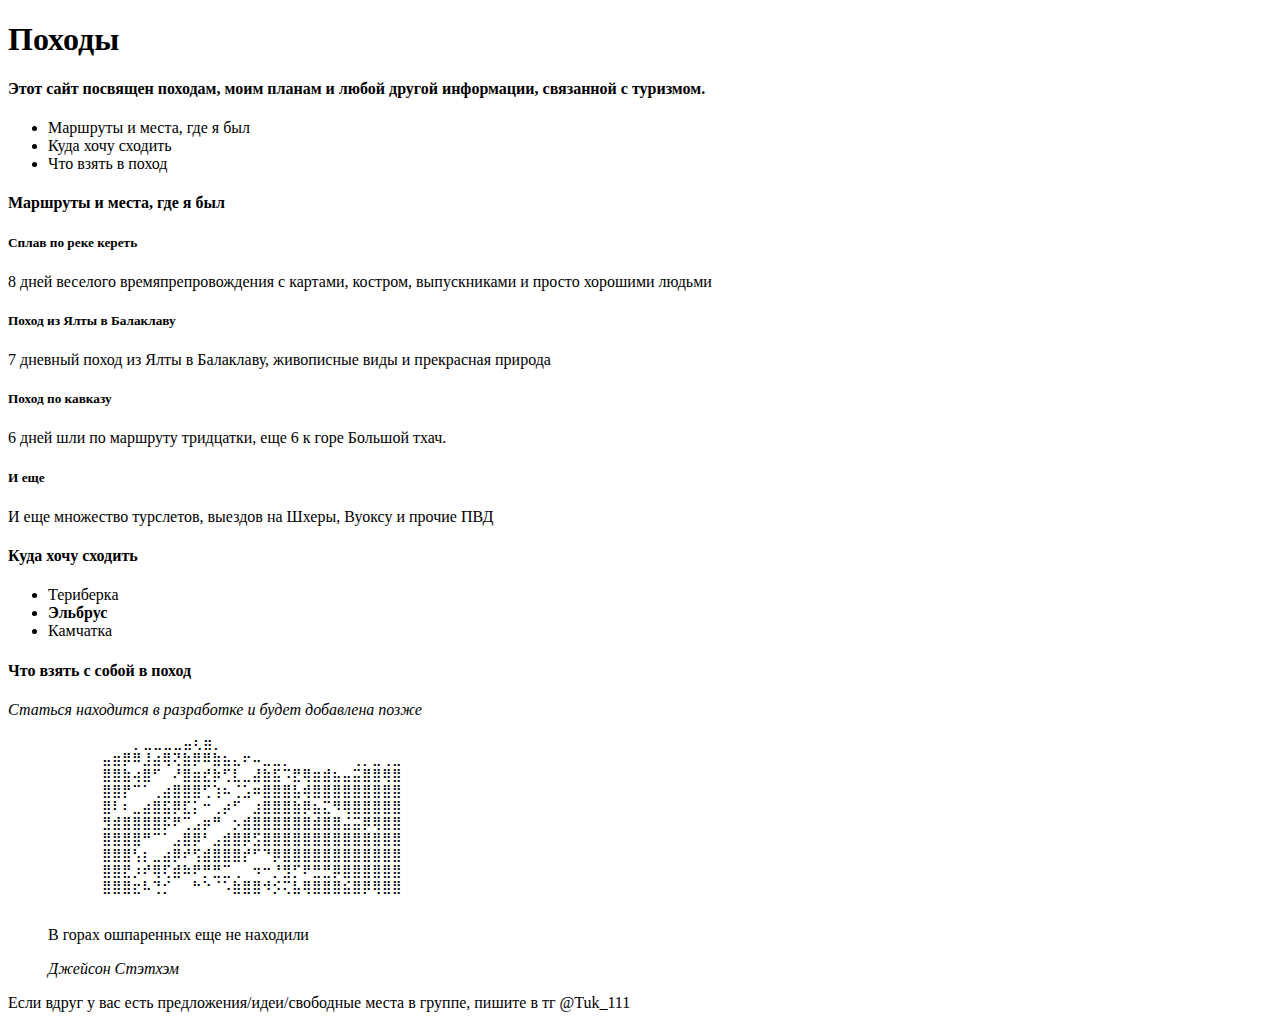
==== index.html @ 651f6219 "lab-1" ====
<!DOCTYPE html>
<html lang="ru">
<head>
    <title>Походы</title>
    <meta charset="UTF-8">
    <meta name="description" content="Сайт с информацией про походы, в которых я был и в которых хотел бы побывать">
</head>
<body>
    <header>
        <h1>Походы</h1>
        <h4>Этот сайт посвящен походам, моим планам и любой другой информации, связанной с туризмом.</h4>
        <nav>
            <ul>
                <li>Маршруты и места, где я был</li>
                <li>Куда хочу сходить</li>
                <li>Что взять в поход</li>
            </ul>
        </nav>
    </header>
    <main>
        <article>
            <h4>Маршруты и места, где я был</h4>
            <section>
                <h5>Сплав по реке кереть</h5>
                <p>8 дней веселого времяпрепровождения с картами, костром, выпускниками и просто
                    хорошими людьми</p>
            </section>
            <section>
                <h5>Поход из Ялты в Балаклаву</h5>
                <p>7 дневный поход из Ялты в Балаклаву, живописные виды и прекрасная природа </p>
            </section>
            <section>
                <h5>Поход по кавказу</h5>
                <p> 6 дней шли по маршруту тридцатки, еще 6 к горе Большой тхач.  </p>
            </section>
            <section>
                <h5>И еще</h5>
                <p> И еще множество турслетов, выездов на Шхеры, Вуоксу и прочие ПВД </p>
            </section>
        </article>
        <article>
            <h4>Куда хочу сходить</h4>
            <section>
                <ul>
                    <li>Териберка</li>
                    <li><strong>Эльбрус</strong></li>
                    <li>Камчатка</li>
                </ul>
            </section>
        </article>
        <article>
            <h4>Что взять с собой в поход</h4>
            <section>
                <p><i> Статься находится в разработке и будет добавлена позже </i></p>
            </section>
        </article>
        <section>
         <pre>
                ⡀⣀⣀⣀⣀⣤⢆⣶⡀⠀⠀⠀⠀⠀⠀⠀⠀⠀⠀⠀⠀⠀⠀⠀⠀⠀⠀
            ⣤⣶⡿⠿⣸⣴⢿⢝⣷⡿⠿⣷⣦⣄⠖⠤⣀⣀⡀⠀⠀⠀⠀⠀⠀⢀⡀⣀⢀⣀
            ⣿⣿⣷⢴⣿⠋⠀⠜⣿⣶⣞⡷⢋⣇⣀⣼⣷⣯⠩⣟⢿⣶⣾⣦⣤⣭⣿⣿⢿⣿
            ⣿⣿⡟⠉⠁⢀⣴⣿⣿⣿⢋⢱⠦⢈⣡⠶⣿⣿⣿⣧⢾⣿⣿⣿⣿⣿⣿⣿⣿⣿
            ⣿⠇⠆⣀⣴⣿⣯⡿⣏⡅⠒⢀⡴⠋⠀⣰⣿⣿⣿⣷⡿⣦⣍⠻⢿⣿⣿⣿⣿⣿
            ⣻⣾⣿⣿⣿⣿⡯⠟⢉⣠⡶⠛⠀⡢⣾⣿⣿⣿⣿⣿⣿⣾⣿⣿⣬⣭⡿⢿⣿⣿
            ⣿⣿⣿⣿⠛⠉⠁⣠⣿⡿⠃⣠⣾⣿⡿⣫⣿⣿⣿⣿⣿⣿⣿⣿⣿⣿⣿⣿⣿⣿
            ⣿⣿⣿⢣⡆⣀⣴⡿⠞⢫⣾⣿⣿⣿⡞⠋⠙⡿⣿⣿⣿⣿⣿⣿⣿⣿⣿⣿⣿⣿
            ⣿⣿⣟⡰⠞⢿⢏⣾⠷⠟⡛⣛⣉⢀⠀⠲⠒⡘⣻⡋⠟⣛⣛⡿⣿⣿⣿⣿⣿⣿
            ⣿⣿⣿⣖⠧⢙⡊⠀⠀⠓⠑⠈⠡⣷⣿⣿⠺⡪⢍⣧⢿⣿⣿⣿⣮⣿⡿⢿⣿⣿
         </pre>
        </section>
        <section>
            <blockquote>
                <p>В горах ошпаренных еще не находили</p>
                <cite>Джейсон Стэтхэм</cite>
            </blockquote>
        </section>
    </main>
    <footer><p> Если вдруг у вас есть предложения/идеи/свободные места в группе, пишите в тг @Tuk_111 </p></footer>
</body>
</html>
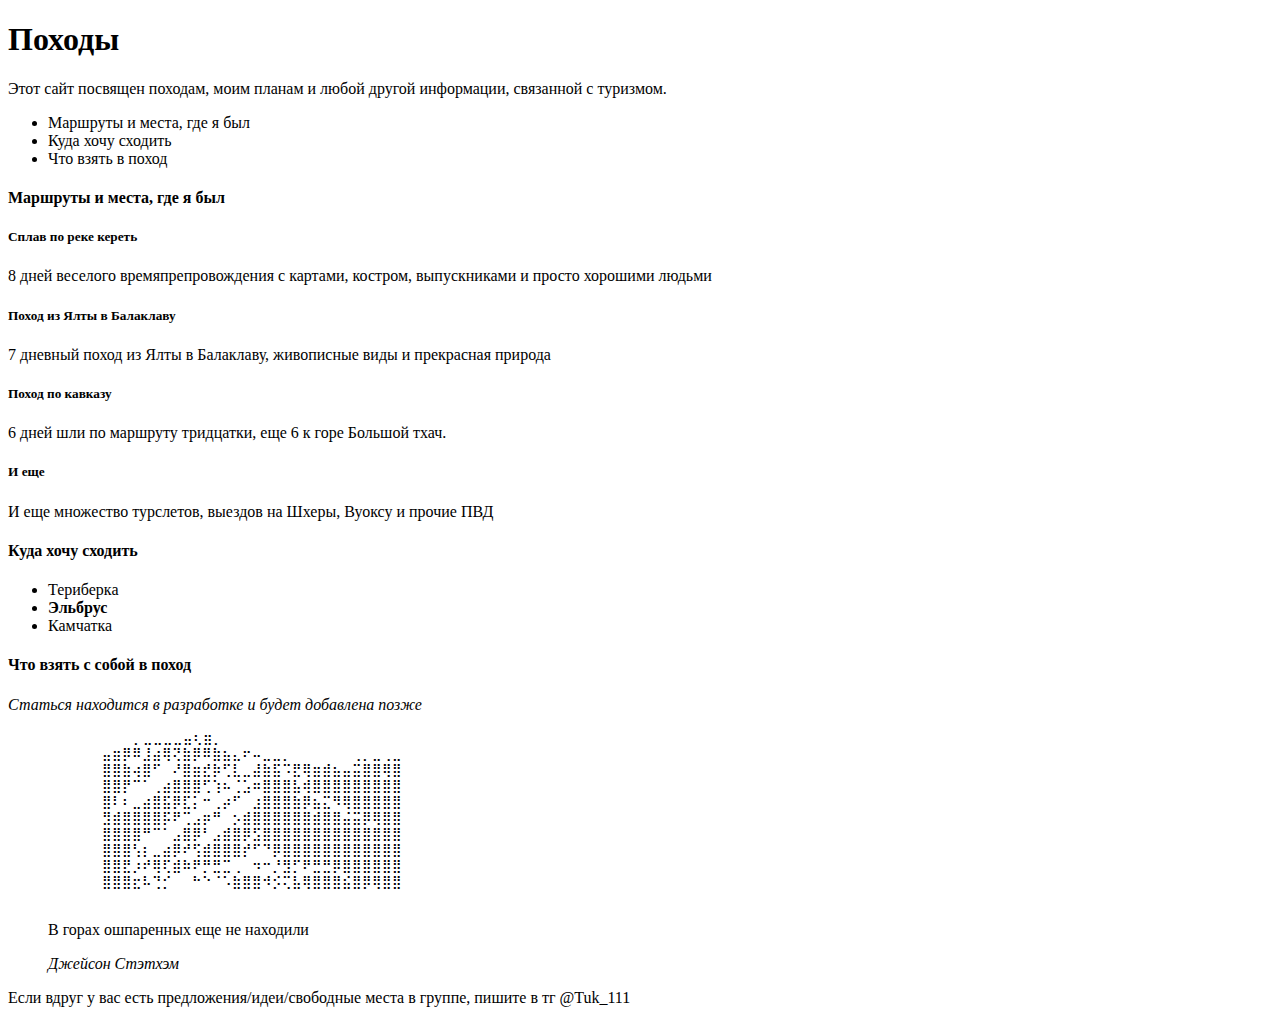
==== commit b18a0b03: "Update index.html" ====
--- a/index.html
+++ b/index.html
@@ -8,7 +8,7 @@
 <body>
     <header>
         <h1>Походы</h1>
-        <h4>Этот сайт посвящен походам, моим планам и любой другой информации, связанной с туризмом.</h4>
+        <p>Этот сайт посвящен походам, моим планам и любой другой информации, связанной с туризмом.</p>
         <nav>
             <ul>
                 <li>Маршруты и места, где я был</li>
@@ -18,7 +18,7 @@
         </nav>
     </header>
     <main>
-        <article>
+        <section>
             <h4>Маршруты и места, где я был</h4>
             <section>
                 <h5>Сплав по реке кереть</h5>
@@ -37,7 +37,7 @@
                 <h5>И еще</h5>
                 <p> И еще множество турслетов, выездов на Шхеры, Вуоксу и прочие ПВД </p>
             </section>
-        </article>
+        </section>
         <article>
             <h4>Куда хочу сходить</h4>
             <section>
@@ -77,4 +77,4 @@
     </main>
     <footer><p> Если вдруг у вас есть предложения/идеи/свободные места в группе, пишите в тг @Tuk_111 </p></footer>
 </body>
-</html>+</html>
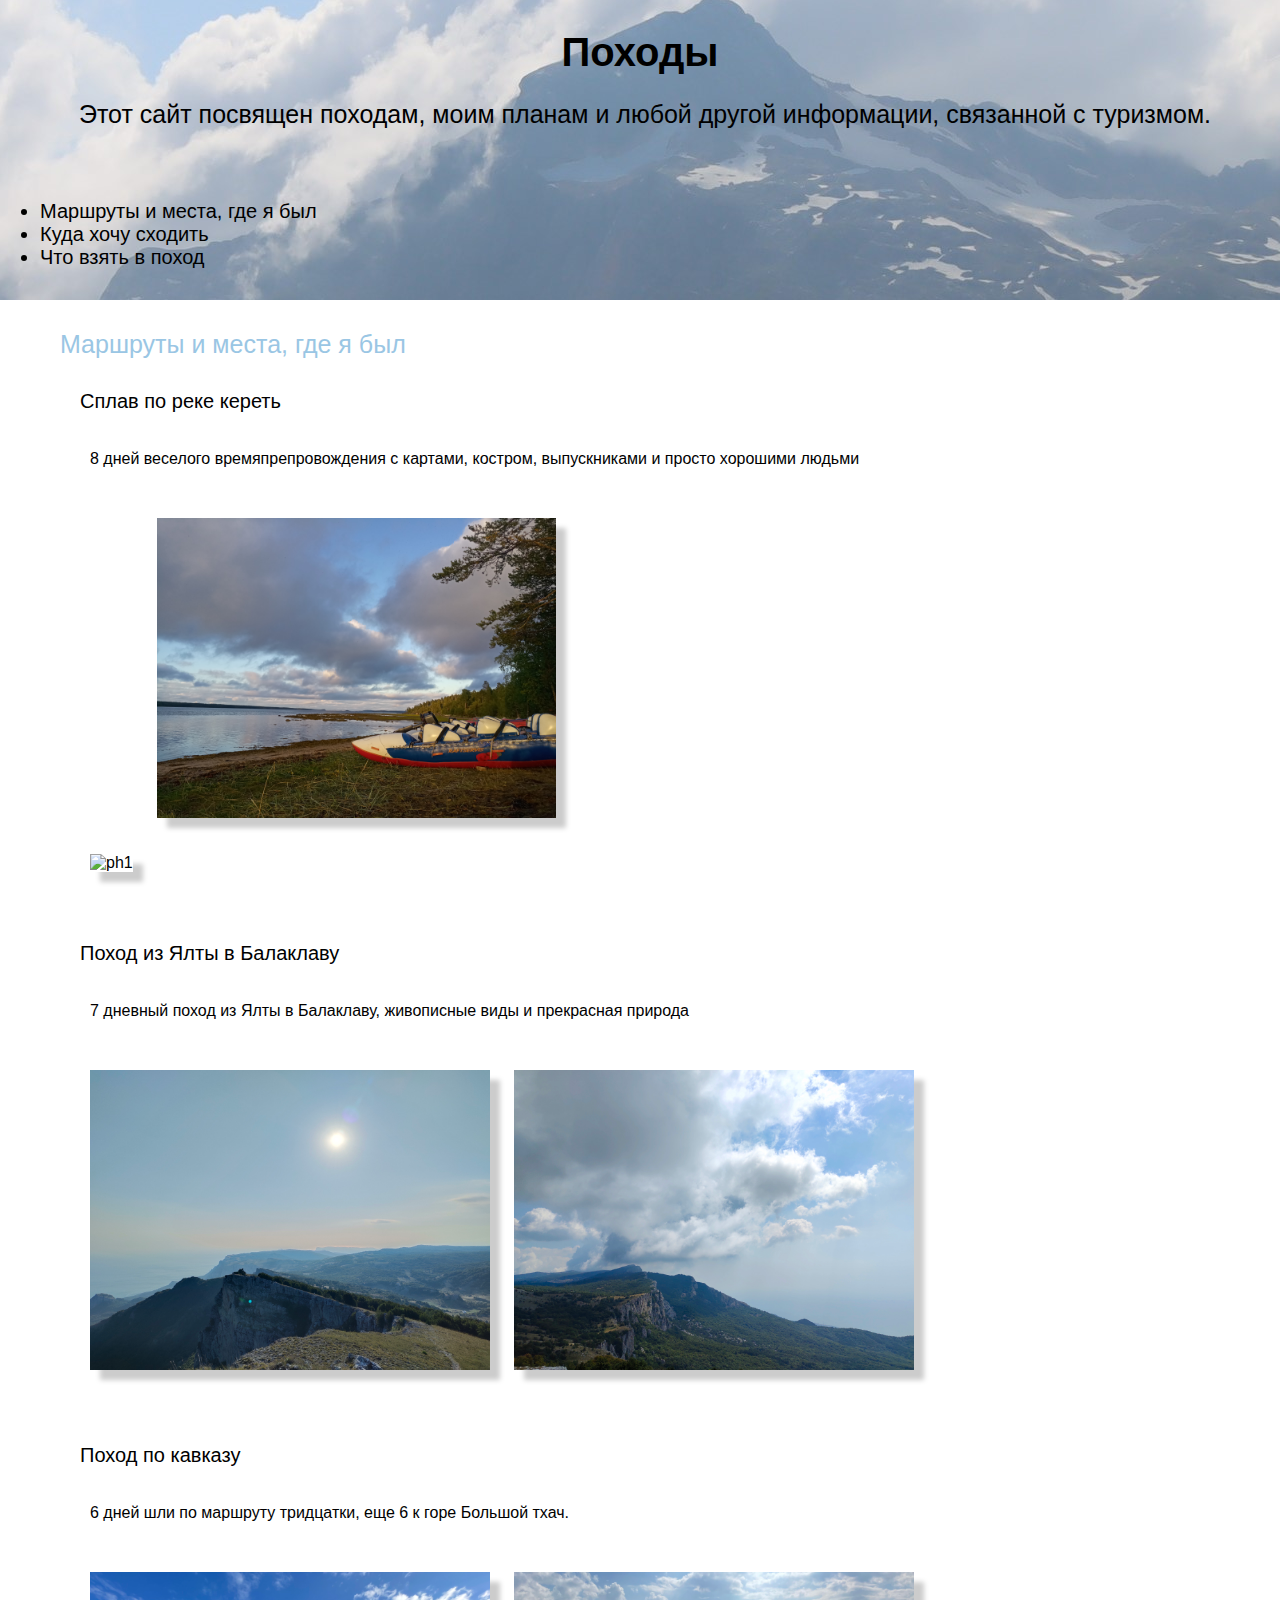
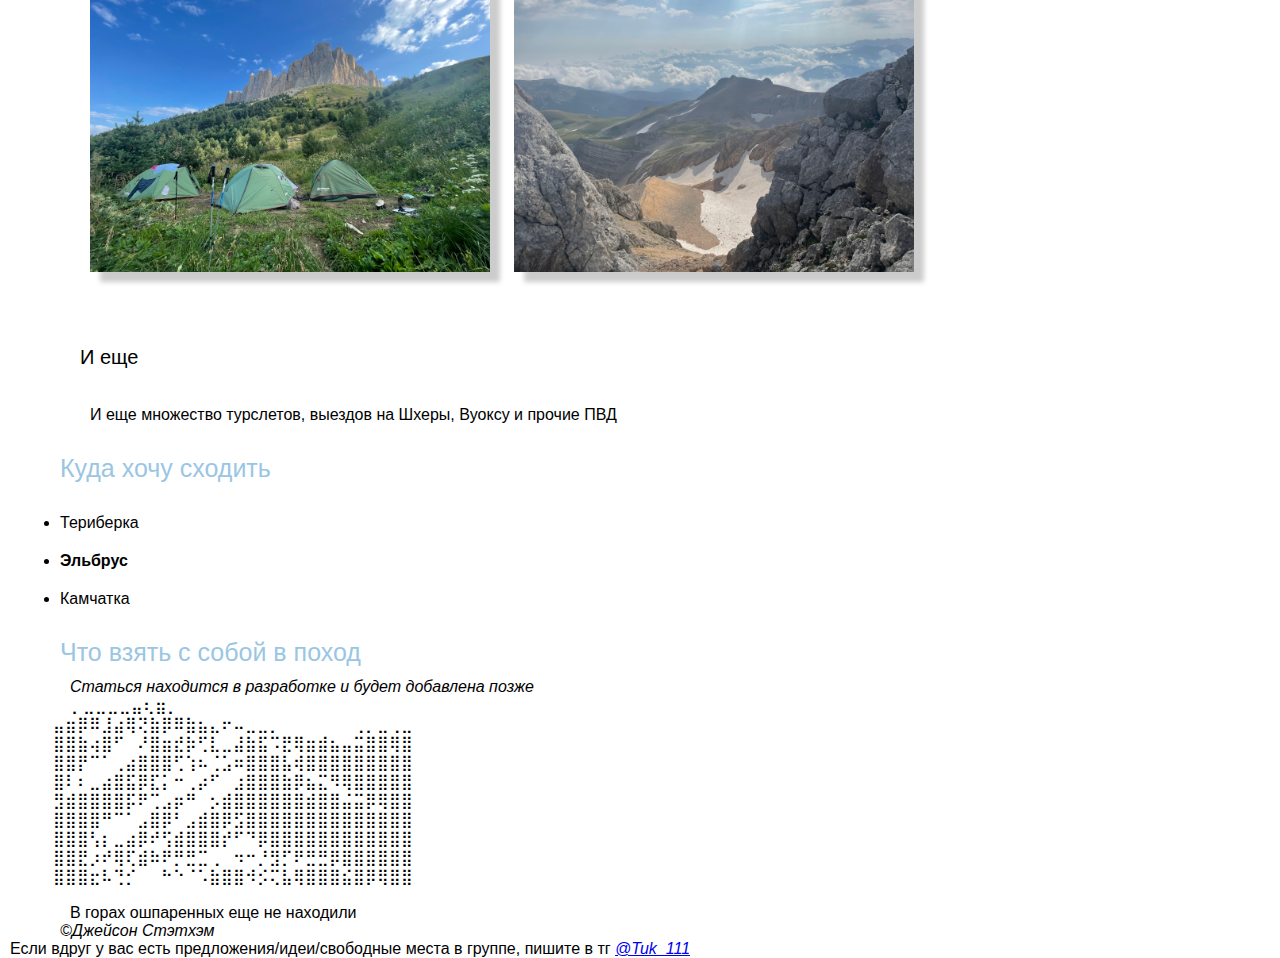
==== commit d874ed1d: "Add: lab2" ====
--- a/index.html
+++ b/index.html
@@ -4,13 +4,18 @@
     <title>Походы</title>
     <meta charset="UTF-8">
     <meta name="description" content="Сайт с информацией про походы, в которых я был и в которых хотел бы побывать">
+    <link href="CSS/style.css" rel="stylesheet" type="text/css">
 </head>
 <body>
-    <header>
-        <h1>Походы</h1>
-        <p>Этот сайт посвящен походам, моим планам и любой другой информации, связанной с туризмом.</p>
+    <header class="title__background_img">
+        <div class="title__header">
+            <h1 class="title__header__text">Походы</h1>
+        </div>
+        <div class="title__sub_header">
+            <p class="title__sub_header__text">Этот сайт посвящен походам, моим планам и любой другой информации, связанной с туризмом.</p>
+        </div>
         <nav>
-            <ul>
+            <ul class="menu">
                 <li>Маршруты и места, где я был</li>
                 <li>Куда хочу сходить</li>
                 <li>Что взять в поход</li>
@@ -18,40 +23,46 @@
         </nav>
     </header>
     <main>
-        <section>
-            <h4>Маршруты и места, где я был</h4>
-            <section>
-                <h5>Сплав по реке кереть</h5>
-                <p>8 дней веселого времяпрепровождения с картами, костром, выпускниками и просто
+        <section class="section">
+            <h4 class="section__header">Маршруты и места, где я был</h4>
+            <section class="section__element">
+                <h5 class="section__subsection_title">Сплав по реке кереть</h5>
+                <p class="section__text">8 дней веселого времяпрепровождения с картами, костром, выпускниками и просто
                     хорошими людьми</p>
+                <img src="Images/keret1.JPG" class = section__photo alt="ph1">
+                <img src="Images/keret2.jpg" class = section__photo alt="ph2">
             </section>
-            <section>
-                <h5>Поход из Ялты в Балаклаву</h5>
-                <p>7 дневный поход из Ялты в Балаклаву, живописные виды и прекрасная природа </p>
+            <section class="section__element">
+                <h5 class="section__subsection_title">Поход из Ялты в Балаклаву</h5>
+                <p class="section__text">7 дневный поход из Ялты в Балаклаву, живописные виды и прекрасная природа </p>
+                <img src="Images/kr1.jpg" class = section__photo alt="ph1">
+                <img src="Images/kr2.jpg" class = section__photo alt="ph2">
             </section>
-            <section>
-                <h5>Поход по кавказу</h5>
-                <p> 6 дней шли по маршруту тридцатки, еще 6 к горе Большой тхач.  </p>
+            <section class="section__element">
+                <h5 class="section__subsection_title">Поход по кавказу</h5>
+                <p class="section__text"> 6 дней шли по маршруту тридцатки, еще 6 к горе Большой тхач.  </p>
+                <img src="Images/kavkaz1.jpg" class = section__photo alt="ph1">
+                <img src="Images/kavkaz2.jpg" class = section__photo alt="ph2">
             </section>
-            <section>
-                <h5>И еще</h5>
-                <p> И еще множество турслетов, выездов на Шхеры, Вуоксу и прочие ПВД </p>
+            <section class="section__element">
+                <h5 class="section__subsection_title">И еще</h5>
+                <p class="section__text"> И еще множество турслетов, выездов на Шхеры, Вуоксу и прочие ПВД </p>
             </section>
         </section>
-        <article>
-            <h4>Куда хочу сходить</h4>
+        <article class="section">
+            <h4 class="section__header">Куда хочу сходить</h4>
             <section>
                 <ul>
-                    <li>Териберка</li>
-                    <li><strong>Эльбрус</strong></li>
-                    <li>Камчатка</li>
+                    <li class="section__text">Териберка</li>
+                    <li class="section__text"><strong>Эльбрус</strong></li>
+                    <li class="section__text">Камчатка</li>
                 </ul>
             </section>
         </article>
-        <article>
-            <h4>Что взять с собой в поход</h4>
+        <article class="section">
+            <h4 class="section__header">Что взять с собой в поход</h4>
             <section>
-                <p><i> Статься находится в разработке и будет добавлена позже </i></p>
+                <p class="section_secondary"><i> Статься находится в разработке и будет добавлена позже </i></p>
             </section>
         </article>
         <section>
@@ -68,13 +79,13 @@
             ⣿⣿⣿⣖⠧⢙⡊⠀⠀⠓⠑⠈⠡⣷⣿⣿⠺⡪⢍⣧⢿⣿⣿⣿⣮⣿⡿⢿⣿⣿
          </pre>
         </section>
-        <section>
+        <section class="section">
             <blockquote>
                 <p>В горах ошпаренных еще не находили</p>
-                <cite>Джейсон Стэтхэм</cite>
+                <cite>©Джейсон Стэтхэм</cite>
             </blockquote>
         </section>
     </main>
-    <footer><p> Если вдруг у вас есть предложения/идеи/свободные места в группе, пишите в тг @Tuk_111 </p></footer>
+    <footer><p> Если вдруг у вас есть предложения/идеи/свободные места в группе, пишите в тг <cite> <a href="https://t.me/Tuk_111">@Tuk_111</a></cite> </p></footer>
 </body>
 </html>
--- a/CSS/style.css
+++ b/CSS/style.css
@@ -0,0 +1,83 @@
+
+.title__background_img {
+    background-size: contain;
+    background: url("../Images/IMG_11.JPG") center;
+    height: 300px
+}
+
+.title__header {
+    height: 100px;
+}
+
+.title__header__text {
+    font-size: 40px;
+    text-align: center;
+    position: relative;
+    top: 30%;
+}
+
+.title__sub_header {
+    height: 100px;
+}
+
+.title__sub_header__text {
+    text-align: center;
+    font-size: 25px
+}
+
+.menu {
+    font-size: 20px;
+    margin-left: 40px;
+}
+
+.section {
+    margin-left: 60px;
+}
+
+.section__header {
+    color: #9AC6E4;
+    margin-top: 30px;
+    font-size: 25px;
+    font-weight:normal; /*not bold*/
+    height: 40px;
+}
+
+.section__element {
+    margin-left: 20px;
+}
+
+.section__subsection_title {
+    font-weight:normal;
+    margin-top: 20px;
+    height: 40px;
+    font-size: 20px;
+}
+
+.section__text {
+    margin-top: 20px;
+}
+
+.section__photo {
+    margin: 50px 10px;
+    height: 300px;
+    box-shadow: 10px 10px 5px #ccc;
+}
+
+.section_secondary {
+    font-family: cursive;
+}
+
+.quote {
+    margin-top: 20px;
+}
+
+p {
+    text-indent: 10px;
+}
+
+* {
+    /*font-family: Open Sans, sans-serif;*/
+    font-family: Comfortaa, sans-serif;
+    margin: 0;
+    padding: 0;
+}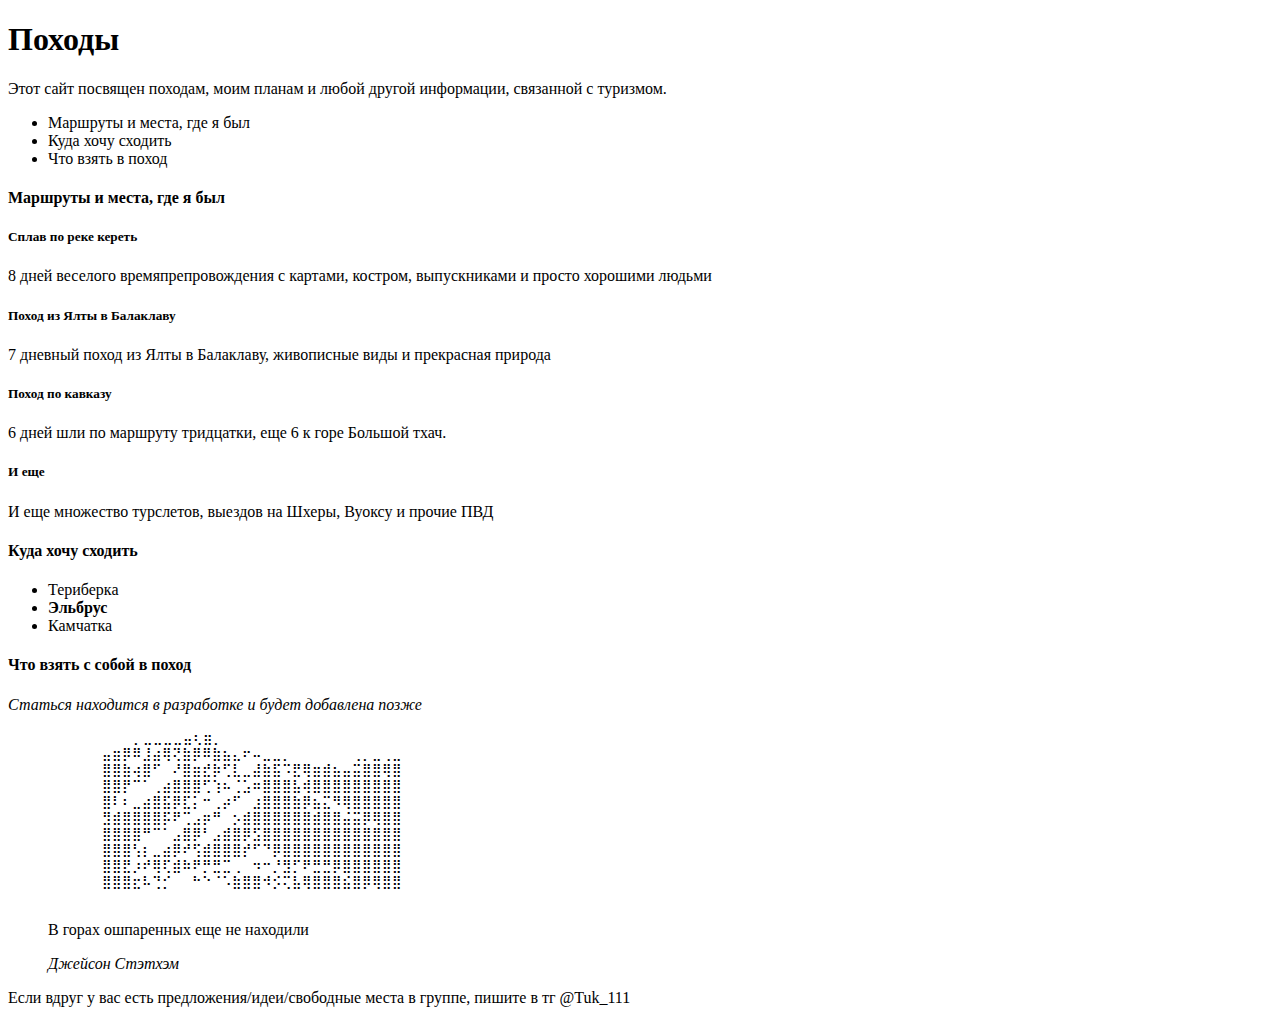
==== commit 984a4cb9: "Revert "Add: lab2"" ====
--- a/index.html
+++ b/index.html
@@ -4,18 +4,13 @@
     <title>Походы</title>
     <meta charset="UTF-8">
     <meta name="description" content="Сайт с информацией про походы, в которых я был и в которых хотел бы побывать">
-    <link href="CSS/style.css" rel="stylesheet" type="text/css">
 </head>
 <body>
-    <header class="title__background_img">
-        <div class="title__header">
-            <h1 class="title__header__text">Походы</h1>
-        </div>
-        <div class="title__sub_header">
-            <p class="title__sub_header__text">Этот сайт посвящен походам, моим планам и любой другой информации, связанной с туризмом.</p>
-        </div>
+    <header>
+        <h1>Походы</h1>
+        <p>Этот сайт посвящен походам, моим планам и любой другой информации, связанной с туризмом.</p>
         <nav>
-            <ul class="menu">
+            <ul>
                 <li>Маршруты и места, где я был</li>
                 <li>Куда хочу сходить</li>
                 <li>Что взять в поход</li>
@@ -23,46 +18,40 @@
         </nav>
     </header>
     <main>
-        <section class="section">
-            <h4 class="section__header">Маршруты и места, где я был</h4>
-            <section class="section__element">
-                <h5 class="section__subsection_title">Сплав по реке кереть</h5>
-                <p class="section__text">8 дней веселого времяпрепровождения с картами, костром, выпускниками и просто
+        <section>
+            <h4>Маршруты и места, где я был</h4>
+            <section>
+                <h5>Сплав по реке кереть</h5>
+                <p>8 дней веселого времяпрепровождения с картами, костром, выпускниками и просто
                     хорошими людьми</p>
-                <img src="Images/keret1.JPG" class = section__photo alt="ph1">
-                <img src="Images/keret2.jpg" class = section__photo alt="ph2">
             </section>
-            <section class="section__element">
-                <h5 class="section__subsection_title">Поход из Ялты в Балаклаву</h5>
-                <p class="section__text">7 дневный поход из Ялты в Балаклаву, живописные виды и прекрасная природа </p>
-                <img src="Images/kr1.jpg" class = section__photo alt="ph1">
-                <img src="Images/kr2.jpg" class = section__photo alt="ph2">
+            <section>
+                <h5>Поход из Ялты в Балаклаву</h5>
+                <p>7 дневный поход из Ялты в Балаклаву, живописные виды и прекрасная природа </p>
             </section>
-            <section class="section__element">
-                <h5 class="section__subsection_title">Поход по кавказу</h5>
-                <p class="section__text"> 6 дней шли по маршруту тридцатки, еще 6 к горе Большой тхач.  </p>
-                <img src="Images/kavkaz1.jpg" class = section__photo alt="ph1">
-                <img src="Images/kavkaz2.jpg" class = section__photo alt="ph2">
+            <section>
+                <h5>Поход по кавказу</h5>
+                <p> 6 дней шли по маршруту тридцатки, еще 6 к горе Большой тхач.  </p>
             </section>
-            <section class="section__element">
-                <h5 class="section__subsection_title">И еще</h5>
-                <p class="section__text"> И еще множество турслетов, выездов на Шхеры, Вуоксу и прочие ПВД </p>
+            <section>
+                <h5>И еще</h5>
+                <p> И еще множество турслетов, выездов на Шхеры, Вуоксу и прочие ПВД </p>
             </section>
         </section>
-        <article class="section">
-            <h4 class="section__header">Куда хочу сходить</h4>
+        <article>
+            <h4>Куда хочу сходить</h4>
             <section>
                 <ul>
-                    <li class="section__text">Териберка</li>
-                    <li class="section__text"><strong>Эльбрус</strong></li>
-                    <li class="section__text">Камчатка</li>
+                    <li>Териберка</li>
+                    <li><strong>Эльбрус</strong></li>
+                    <li>Камчатка</li>
                 </ul>
             </section>
         </article>
-        <article class="section">
-            <h4 class="section__header">Что взять с собой в поход</h4>
+        <article>
+            <h4>Что взять с собой в поход</h4>
             <section>
-                <p class="section_secondary"><i> Статься находится в разработке и будет добавлена позже </i></p>
+                <p><i> Статься находится в разработке и будет добавлена позже </i></p>
             </section>
         </article>
         <section>
@@ -79,13 +68,13 @@
             ⣿⣿⣿⣖⠧⢙⡊⠀⠀⠓⠑⠈⠡⣷⣿⣿⠺⡪⢍⣧⢿⣿⣿⣿⣮⣿⡿⢿⣿⣿
          </pre>
         </section>
-        <section class="section">
+        <section>
             <blockquote>
                 <p>В горах ошпаренных еще не находили</p>
-                <cite>©Джейсон Стэтхэм</cite>
+                <cite>Джейсон Стэтхэм</cite>
             </blockquote>
         </section>
     </main>
-    <footer><p> Если вдруг у вас есть предложения/идеи/свободные места в группе, пишите в тг <cite> <a href="https://t.me/Tuk_111">@Tuk_111</a></cite> </p></footer>
+    <footer><p> Если вдруг у вас есть предложения/идеи/свободные места в группе, пишите в тг @Tuk_111 </p></footer>
 </body>
 </html>
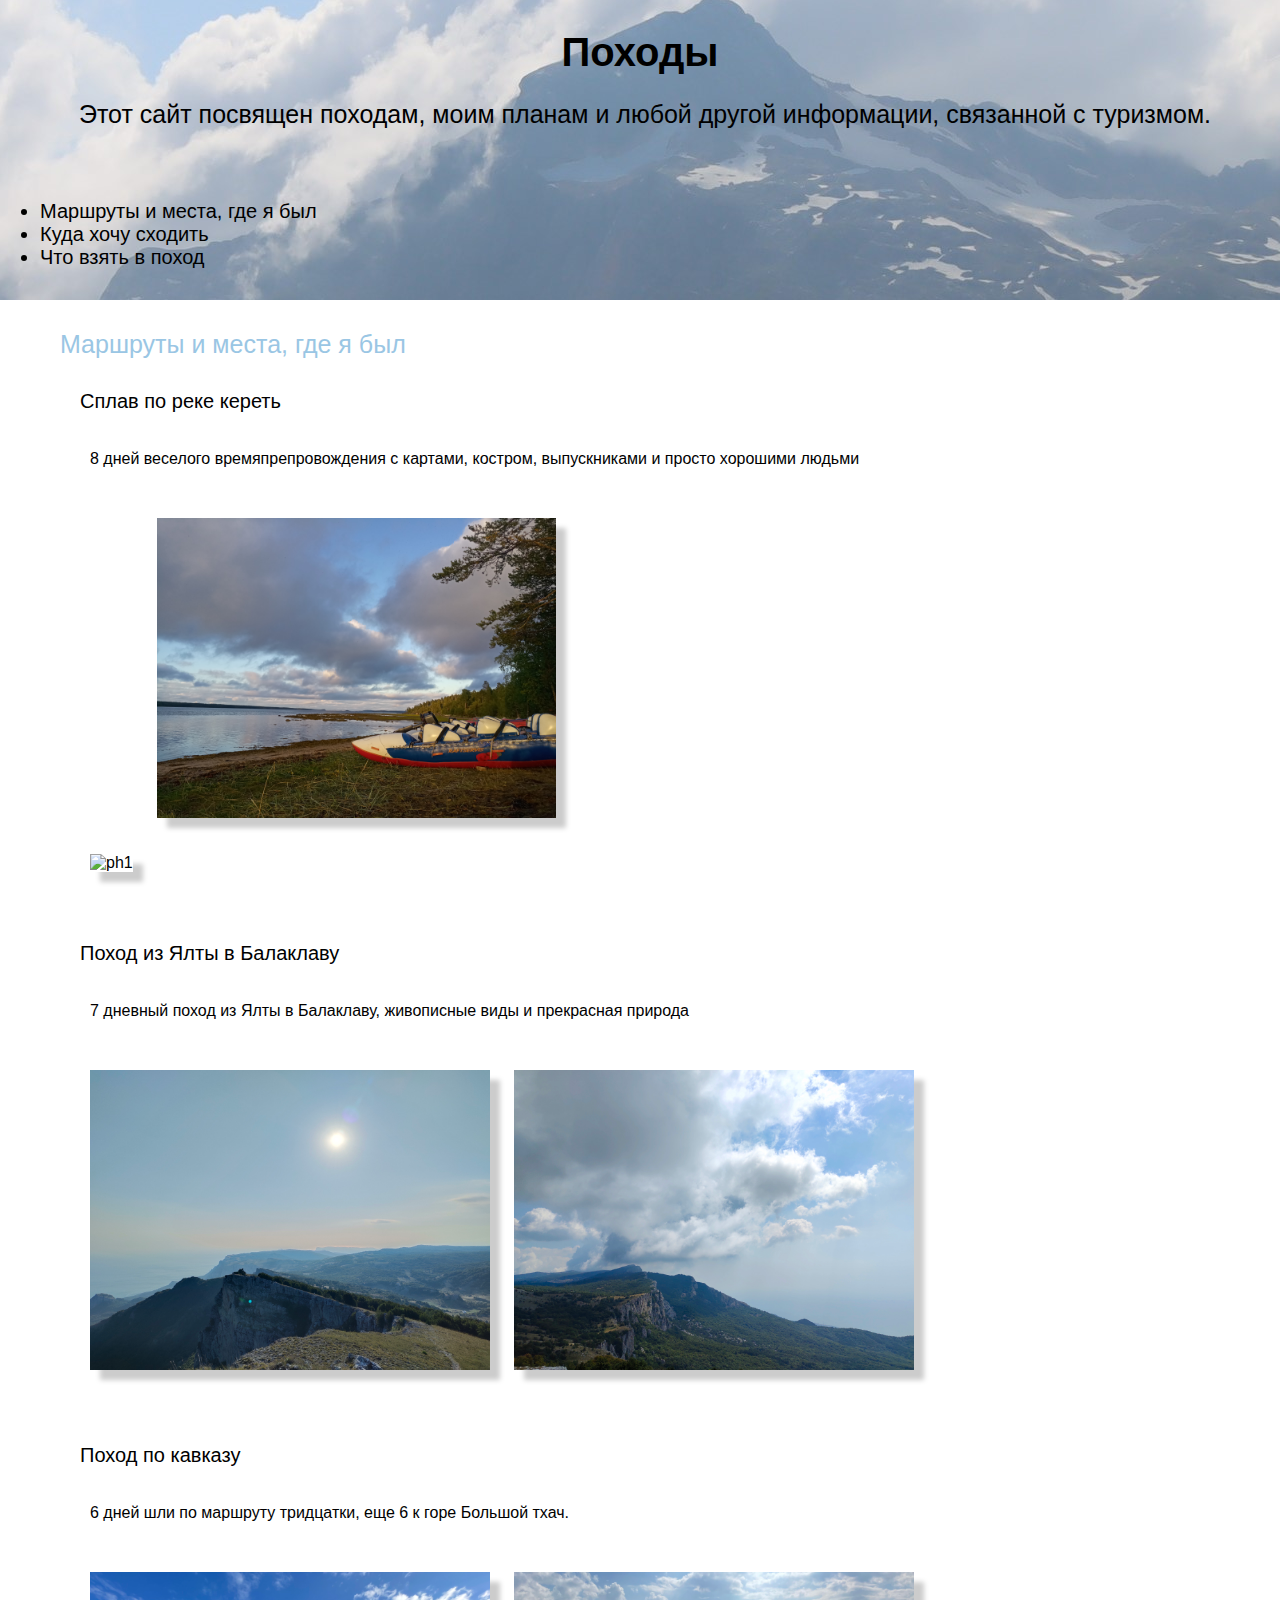
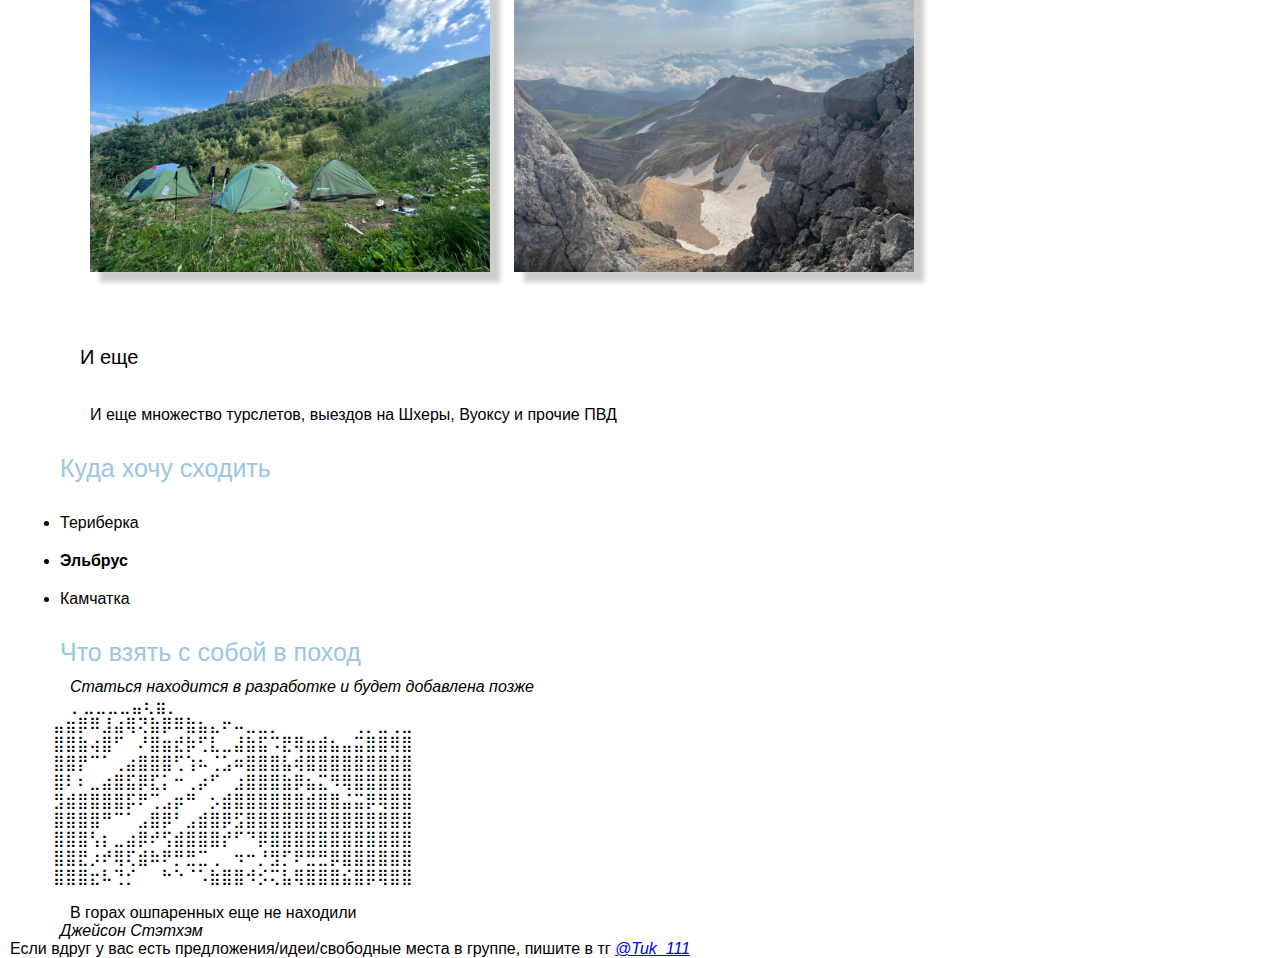
==== commit c48963b0: "Add: lab-2" ====
--- a/index.html
+++ b/index.html
@@ -4,57 +4,69 @@
     <title>Походы</title>
     <meta charset="UTF-8">
     <meta name="description" content="Сайт с информацией про походы, в которых я был и в которых хотел бы побывать">
+    <link href="CSS/style.css" rel="stylesheet" type="text/css">
 </head>
 <body>
-    <header>
-        <h1>Походы</h1>
-        <p>Этот сайт посвящен походам, моим планам и любой другой информации, связанной с туризмом.</p>
-        <nav>
+<header class="title__background_img">
+    <div class="title__header">
+        <h1 class="title__header__text">Походы</h1>
+    </div>
+    <div class="title__sub_header">
+        <p class="title__sub_header__text">Этот сайт посвящен походам, моим планам и любой другой информации,
+            связанной с туризмом.</p>
+    </div>
+    <nav>
+        <ul class="menu">
+            <li>Маршруты и места, где я был</li>
+            <li>Куда хочу сходить</li>
+            <li>Что взять в поход</li>
+        </ul>
+    </nav>
+</header>
+<main>
+    <section class="section">
+        <h4 class="section__header">Маршруты и места, где я был</h4>
+        <section class="section__element">
+            <h5 class="section__subsection_title">Сплав по реке кереть</h5>
+            <p class="section__text">8 дней веселого времяпрепровождения с картами, костром, выпускниками и просто
+                хорошими людьми</p>
+            <img src="Images/keret1.JPG" class=section__photo alt="ph1">
+            <img src="Images/keret2.jpg" class=section__photo alt="ph2">
+        </section>
+        <section class="section__element">
+            <h5 class="section__subsection_title">Поход из Ялты в Балаклаву</h5>
+            <p class="section__text">7 дневный поход из Ялты в Балаклаву, живописные виды и прекрасная природа </p>
+            <img src="Images/kr1.jpg" class=section__photo alt="ph1">
+            <img src="Images/kr2.jpg" class=section__photo alt="ph2">
+        </section>
+        <section class="section__element">
+            <h5 class="section__subsection_title">Поход по кавказу</h5>
+            <p class="section__text"> 6 дней шли по маршруту тридцатки, еще 6 к горе Большой тхач. </p>
+            <img src="Images/kavkaz1.jpg" class=section__photo alt="ph1">
+            <img src="Images/kavkaz2.jpg" class=section__photo alt="ph2">
+        </section>
+        <section class="section__element">
+            <h5 class="section__subsection_title">И еще</h5>
+            <p class="section__text"> И еще множество турслетов, выездов на Шхеры, Вуоксу и прочие ПВД </p>
+        </section>
+    </section>
+    <article class="section">
+        <h4 class="section__header">Куда хочу сходить</h4>
+        <section>
             <ul>
-                <li>Маршруты и места, где я был</li>
-                <li>Куда хочу сходить</li>
-                <li>Что взять в поход</li>
+                <li class="section__text">Териберка</li>
+                <li class="section__text"><strong>Эльбрус</strong></li>
+                <li class="section__text">Камчатка</li>
             </ul>
-        </nav>
-    </header>
-    <main>
+        </section>
+    </article>
+    <article class="section">
+        <h4 class="section__header">Что взять с собой в поход</h4>
         <section>
-            <h4>Маршруты и места, где я был</h4>
-            <section>
-                <h5>Сплав по реке кереть</h5>
-                <p>8 дней веселого времяпрепровождения с картами, костром, выпускниками и просто
-                    хорошими людьми</p>
-            </section>
-            <section>
-                <h5>Поход из Ялты в Балаклаву</h5>
-                <p>7 дневный поход из Ялты в Балаклаву, живописные виды и прекрасная природа </p>
-            </section>
-            <section>
-                <h5>Поход по кавказу</h5>
-                <p> 6 дней шли по маршруту тридцатки, еще 6 к горе Большой тхач.  </p>
-            </section>
-            <section>
-                <h5>И еще</h5>
-                <p> И еще множество турслетов, выездов на Шхеры, Вуоксу и прочие ПВД </p>
-            </section>
+            <p class="section_secondary"><i> Статься находится в разработке и будет добавлена позже </i></p>
         </section>
-        <article>
-            <h4>Куда хочу сходить</h4>
-            <section>
-                <ul>
-                    <li>Териберка</li>
-                    <li><strong>Эльбрус</strong></li>
-                    <li>Камчатка</li>
-                </ul>
-            </section>
-        </article>
-        <article>
-            <h4>Что взять с собой в поход</h4>
-            <section>
-                <p><i> Статься находится в разработке и будет добавлена позже </i></p>
-            </section>
-        </article>
-        <section>
+    </article>
+    <section>
          <pre>
                 ⡀⣀⣀⣀⣀⣤⢆⣶⡀⠀⠀⠀⠀⠀⠀⠀⠀⠀⠀⠀⠀⠀⠀⠀⠀⠀⠀
             ⣤⣶⡿⠿⣸⣴⢿⢝⣷⡿⠿⣷⣦⣄⠖⠤⣀⣀⡀⠀⠀⠀⠀⠀⠀⢀⡀⣀⢀⣀
@@ -67,14 +79,15 @@
             ⣿⣿⣟⡰⠞⢿⢏⣾⠷⠟⡛⣛⣉⢀⠀⠲⠒⡘⣻⡋⠟⣛⣛⡿⣿⣿⣿⣿⣿⣿
             ⣿⣿⣿⣖⠧⢙⡊⠀⠀⠓⠑⠈⠡⣷⣿⣿⠺⡪⢍⣧⢿⣿⣿⣿⣮⣿⡿⢿⣿⣿
          </pre>
-        </section>
-        <section>
-            <blockquote>
-                <p>В горах ошпаренных еще не находили</p>
-                <cite>Джейсон Стэтхэм</cite>
-            </blockquote>
-        </section>
-    </main>
-    <footer><p> Если вдруг у вас есть предложения/идеи/свободные места в группе, пишите в тг @Tuk_111 </p></footer>
+    </section>
+    <section class="section">
+        <blockquote>
+            <p>В горах ошпаренных еще не находили</p>
+            <cite>Джейсон Стэтхэм</cite>
+        </blockquote>
+    </section>
+</main>
+<footer><p> Если вдруг у вас есть предложения/идеи/свободные места в группе, пишите в тг <cite> <a
+        href="https://t.me/Tuk_111">@Tuk_111</a></cite></p></footer>
 </body>
 </html>
--- a/CSS/style.css
+++ b/CSS/style.css
@@ -0,0 +1,82 @@
+.title__background_img {
+    background-size: contain;
+    background: url("../Images/IMG_11.JPG") center;
+    height: 300px
+}
+
+.title__header {
+    height: 100px;
+}
+
+.title__header__text {
+    font-size: 40px;
+    text-align: center;
+    position: relative;
+    top: 30%;
+}
+
+.title__sub_header {
+    height: 100px;
+}
+
+.title__sub_header__text {
+    text-align: center;
+    font-size: 25px
+}
+
+.menu {
+    font-size: 20px;
+    margin-left: 40px;
+}
+
+.section {
+    margin-left: 60px;
+}
+
+.section__header {
+    color: #9AC6E4;
+    margin-top: 30px;
+    font-size: 25px;
+    font-weight:normal; /*not bold*/
+    height: 40px;
+}
+
+.section__element {
+    margin-left: 20px;
+}
+
+.section__subsection_title {
+    font-weight:normal;
+    margin-top: 20px;
+    height: 40px;
+    font-size: 20px;
+}
+
+.section__text {
+    margin-top: 20px;
+}
+
+.section__photo {
+    margin: 50px 10px;
+    height: 300px;
+    box-shadow: 10px 10px 5px #ccc;
+}
+
+.section_secondary {
+    font-family: cursive;
+}
+
+.quote {
+    margin-top: 20px;
+}
+
+p {
+    text-indent: 10px;
+}
+
+* {
+    /*font-family: Open Sans, sans-serif;*/
+    font-family: Comfortaa, sans-serif;
+    margin: 0;
+    padding: 0;
+}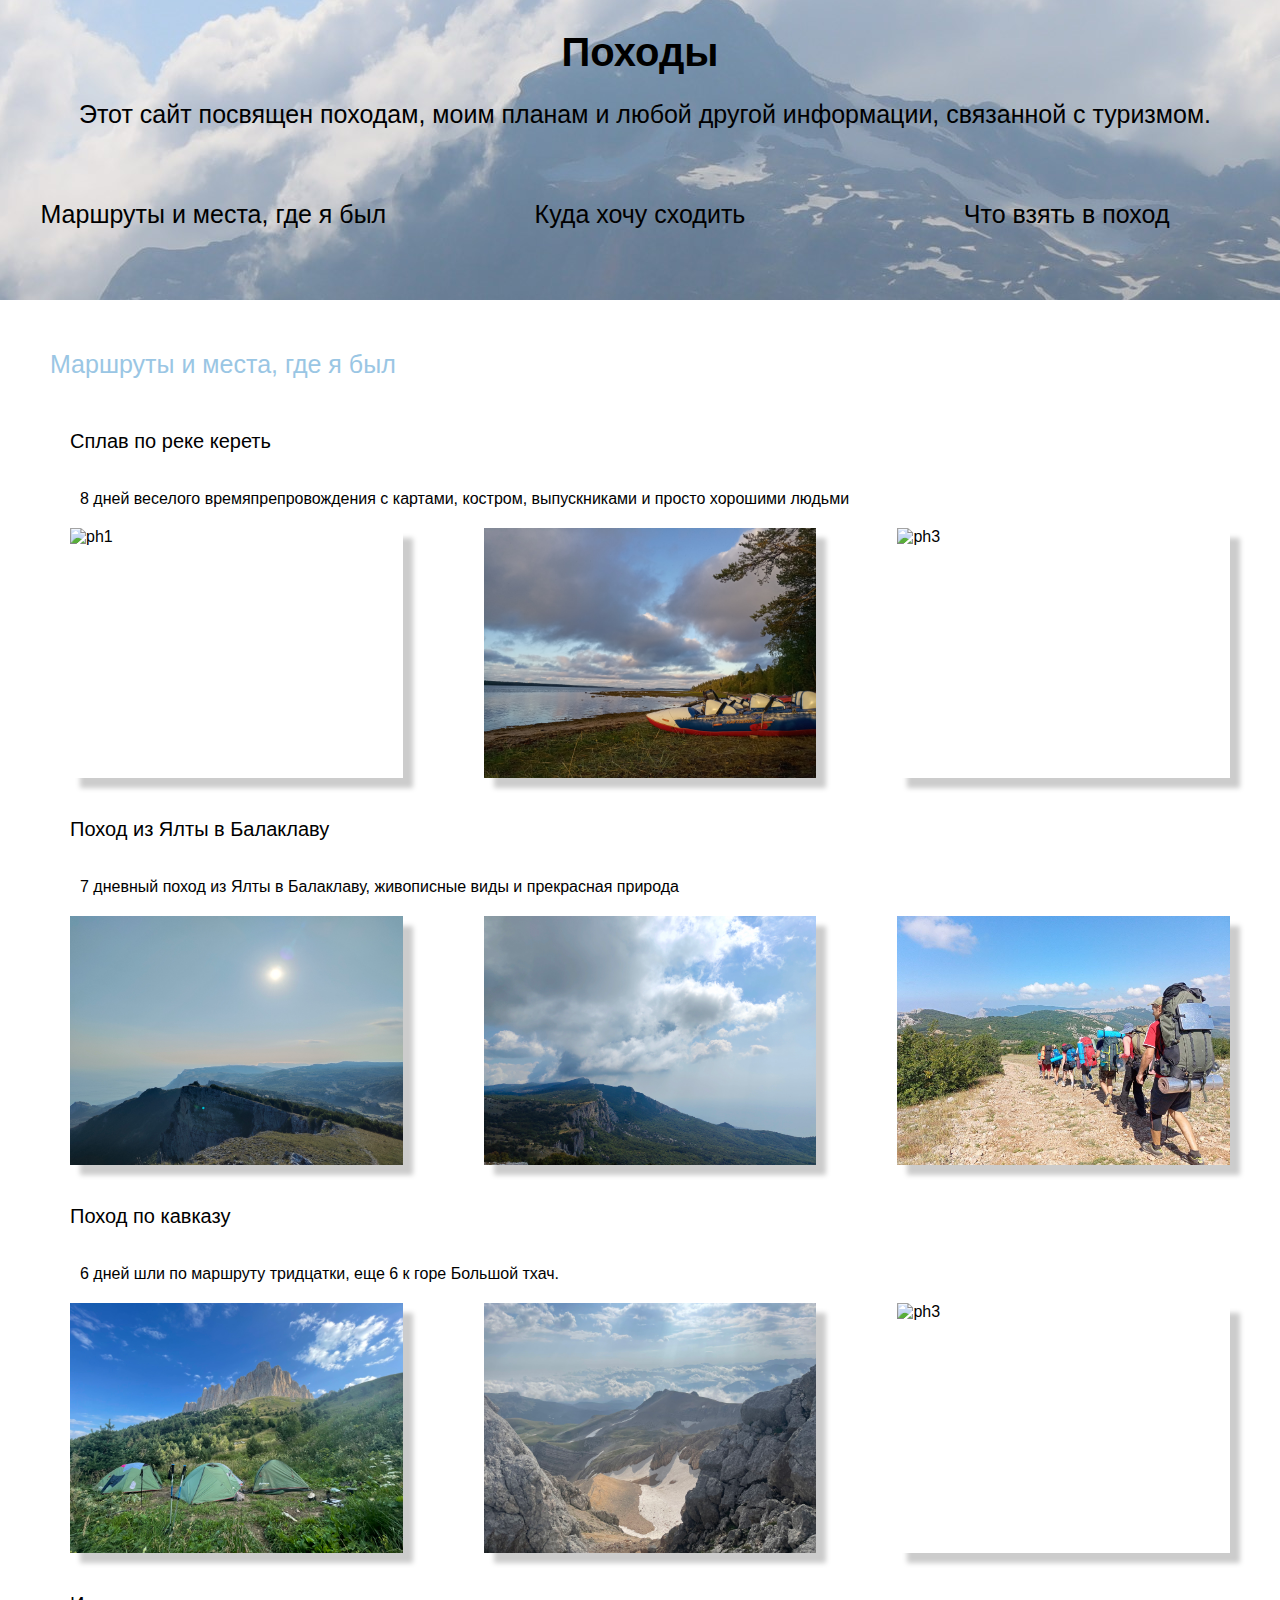
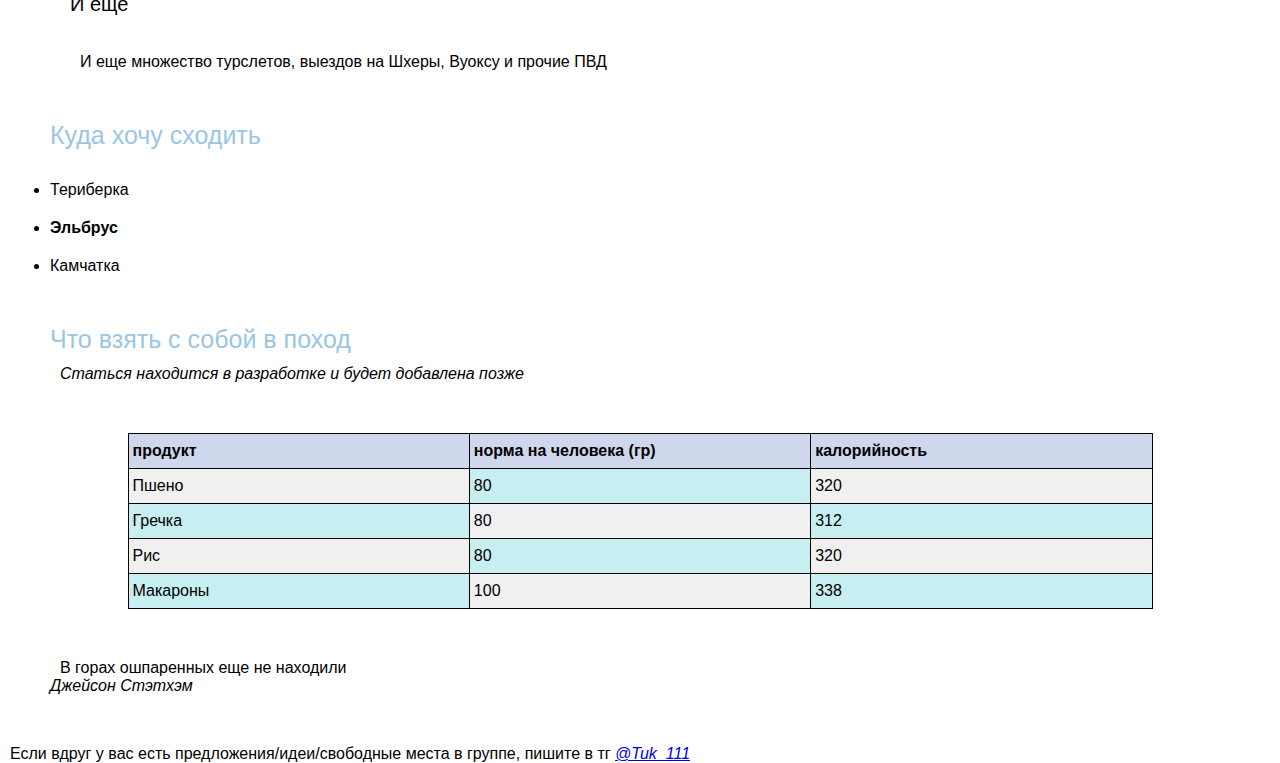
==== commit 2881806b: "Add:lab-3" ====
--- a/index.html
+++ b/index.html
@@ -30,20 +30,29 @@
             <h5 class="section__subsection_title">Сплав по реке кереть</h5>
             <p class="section__text">8 дней веселого времяпрепровождения с картами, костром, выпускниками и просто
                 хорошими людьми</p>
-            <img src="Images/keret1.JPG" class=section__photo alt="ph1">
-            <img src="Images/keret2.jpg" class=section__photo alt="ph2">
+            <div class="section__container">
+                <img src="Images/keret1.JPG" class=section__photo alt="ph1">
+                <img src="Images/keret2.jpg" class=section__photo alt="ph2">
+                <img src="Images/keret3.jpg" class=section__photo alt="ph3">
+            </div>
         </section>
         <section class="section__element">
             <h5 class="section__subsection_title">Поход из Ялты в Балаклаву</h5>
             <p class="section__text">7 дневный поход из Ялты в Балаклаву, живописные виды и прекрасная природа </p>
-            <img src="Images/kr1.jpg" class=section__photo alt="ph1">
-            <img src="Images/kr2.jpg" class=section__photo alt="ph2">
+            <div class="section__container">
+                <img src="Images/kr1.jpg" class=section__photo alt="ph1">
+                <img src="Images/kr2.jpg" class=section__photo alt="ph2">
+                <img src="Images/kr3.jpg" class=section__photo alt="ph3">
+            </div>
         </section>
         <section class="section__element">
             <h5 class="section__subsection_title">Поход по кавказу</h5>
             <p class="section__text"> 6 дней шли по маршруту тридцатки, еще 6 к горе Большой тхач. </p>
-            <img src="Images/kavkaz1.jpg" class=section__photo alt="ph1">
-            <img src="Images/kavkaz2.jpg" class=section__photo alt="ph2">
+            <div class="section__container">
+                <img src="Images/kavkaz1.jpg" class=section__photo alt="ph1">
+                <img src="Images/kavkaz2.jpg" class=section__photo alt="ph2">
+                <img src="Images/kavkaz3.jpg" class=section__photo alt="ph3">
+            </div>
         </section>
         <section class="section__element">
             <h5 class="section__subsection_title">И еще</h5>
@@ -66,28 +75,39 @@
             <p class="section_secondary"><i> Статься находится в разработке и будет добавлена позже </i></p>
         </section>
     </article>
-    <section>
-         <pre>
-                ⡀⣀⣀⣀⣀⣤⢆⣶⡀⠀⠀⠀⠀⠀⠀⠀⠀⠀⠀⠀⠀⠀⠀⠀⠀⠀⠀
-            ⣤⣶⡿⠿⣸⣴⢿⢝⣷⡿⠿⣷⣦⣄⠖⠤⣀⣀⡀⠀⠀⠀⠀⠀⠀⢀⡀⣀⢀⣀
-            ⣿⣿⣷⢴⣿⠋⠀⠜⣿⣶⣞⡷⢋⣇⣀⣼⣷⣯⠩⣟⢿⣶⣾⣦⣤⣭⣿⣿⢿⣿
-            ⣿⣿⡟⠉⠁⢀⣴⣿⣿⣿⢋⢱⠦⢈⣡⠶⣿⣿⣿⣧⢾⣿⣿⣿⣿⣿⣿⣿⣿⣿
-            ⣿⠇⠆⣀⣴⣿⣯⡿⣏⡅⠒⢀⡴⠋⠀⣰⣿⣿⣿⣷⡿⣦⣍⠻⢿⣿⣿⣿⣿⣿
-            ⣻⣾⣿⣿⣿⣿⡯⠟⢉⣠⡶⠛⠀⡢⣾⣿⣿⣿⣿⣿⣿⣾⣿⣿⣬⣭⡿⢿⣿⣿
-            ⣿⣿⣿⣿⠛⠉⠁⣠⣿⡿⠃⣠⣾⣿⡿⣫⣿⣿⣿⣿⣿⣿⣿⣿⣿⣿⣿⣿⣿⣿
-            ⣿⣿⣿⢣⡆⣀⣴⡿⠞⢫⣾⣿⣿⣿⡞⠋⠙⡿⣿⣿⣿⣿⣿⣿⣿⣿⣿⣿⣿⣿
-            ⣿⣿⣟⡰⠞⢿⢏⣾⠷⠟⡛⣛⣉⢀⠀⠲⠒⡘⣻⡋⠟⣛⣛⡿⣿⣿⣿⣿⣿⣿
-            ⣿⣿⣿⣖⠧⢙⡊⠀⠀⠓⠑⠈⠡⣷⣿⣿⠺⡪⢍⣧⢿⣿⣿⣿⣮⣿⡿⢿⣿⣿
-         </pre>
-    </section>
-    <section class="section">
+    <div class="grid">
+        <span class="column_name">
+            продукт
+        </span>
+        <span class="column_name">
+            норма на человека (гр)
+        </span>
+        <span class="column_name">
+            калорийность
+        </span>
+        <span class="chess">Пшено</span>
+        <span class="chess">80</span>
+        <span class="chess">320</span>
+        <span class="chess">Гречка</span>
+        <span class="chess">80</span>
+        <span class="chess">312</span>
+        <span class="chess">Рис</span>
+        <span class="chess">80</span>
+        <span class="chess">320</span>
+        <span class="chess">Макароны</span>
+        <span class="chess">100</span>
+        <span class="chess">338</span>
+
+    </div>
+
+        <section class="section">
         <blockquote>
             <p>В горах ошпаренных еще не находили</p>
             <cite>Джейсон Стэтхэм</cite>
         </blockquote>
     </section>
 </main>
-<footer><p> Если вдруг у вас есть предложения/идеи/свободные места в группе, пишите в тг <cite> <a
+<footer><p class="contacts"> Если вдруг у вас есть предложения/идеи/свободные места в группе, пишите в тг <cite> <a
         href="https://t.me/Tuk_111">@Tuk_111</a></cite></p></footer>
 </body>
 </html>
--- a/CSS/style.css
+++ b/CSS/style.css
@@ -1,3 +1,5 @@
+
+
 .title__background_img {
     background-size: contain;
     background: url("../Images/IMG_11.JPG") center;
@@ -25,12 +27,23 @@
 }
 
 .menu {
-    font-size: 20px;
-    margin-left: 40px;
+    width: 100%;
+    height: 40px;
+    display: grid;
+    grid-template-columns: repeat(3, 1fr);
+    list-style-type: none;
+
+    font-size: 25px;
+}
+
+.menu > li {
+    text-align: center;
 }
 
 .section {
-    margin-left: 60px;
+    margin: 50px;
+    /*display: grid;*/
+    /*margin-left: 60px;*/
 }
 
 .section__header {
@@ -47,18 +60,50 @@
 
 .section__subsection_title {
     font-weight:normal;
-    margin-top: 20px;
+    margin-top: 40px;
     height: 40px;
     font-size: 20px;
 }
 
 .section__text {
     margin-top: 20px;
+    margin-bottom: 20px;
+}
+
+.section__container {
+    display: grid;
+    grid-template-columns: repeat(3, 1fr);
+    gap: 7%;
+}
+
+@media (max-width: 1000px) {
+    .section__container {
+        display: grid;
+        grid-template-columns: repeat(1, 1fr);
+        grid-template-rows: repeat(3, 1fr);
+        margin-bottom: 300px;
+    }
+
+    .section__header {
+        color: #9AC6E4;
+        margin-top: 30px;
+        margin-bottom: 50px;
+        font-size: 50px;
+        font-weight:normal; /*not bold*/
+        height: 40px;
+    }
+
+    .section__subsection_title {
+        font-weight:normal;
+        margin-top: 40px;
+        height: 40px;
+        font-size: 40px;
+    }
 }
 
 .section__photo {
-    margin: 50px 10px;
-    height: 300px;
+    width: 100%;
+    object-fit: cover;
     box-shadow: 10px 10px 5px #ccc;
 }
 
@@ -66,8 +111,38 @@
     font-family: cursive;
 }
 
-.quote {
-    margin-top: 20px;
+.grid {
+    display: grid;
+    width: 80%;
+    margin: auto;
+    grid-template-columns: repeat(3, 1fr);
+    grid-template-rows: repeat(5, 1fr);
+    border-top: 1px solid black;
+    border-right: 1px solid black;
+
+}
+
+.grid > span {
+    padding: 8px 4px;
+    border-left: 1px solid black;
+    border-bottom: 1px solid black;
+}
+
+.column_name {
+    background-color: #CFD7ED;
+    font-weight: bold;
+}
+
+.chess:nth-child(2n+1) {
+    background-color: #C7EEF0;
+}
+
+.chess:nth-child(2n) {
+    background-color: #f0f0f0;
+}
+
+.contacts {
+    position: absolute;
 }
 
 p {
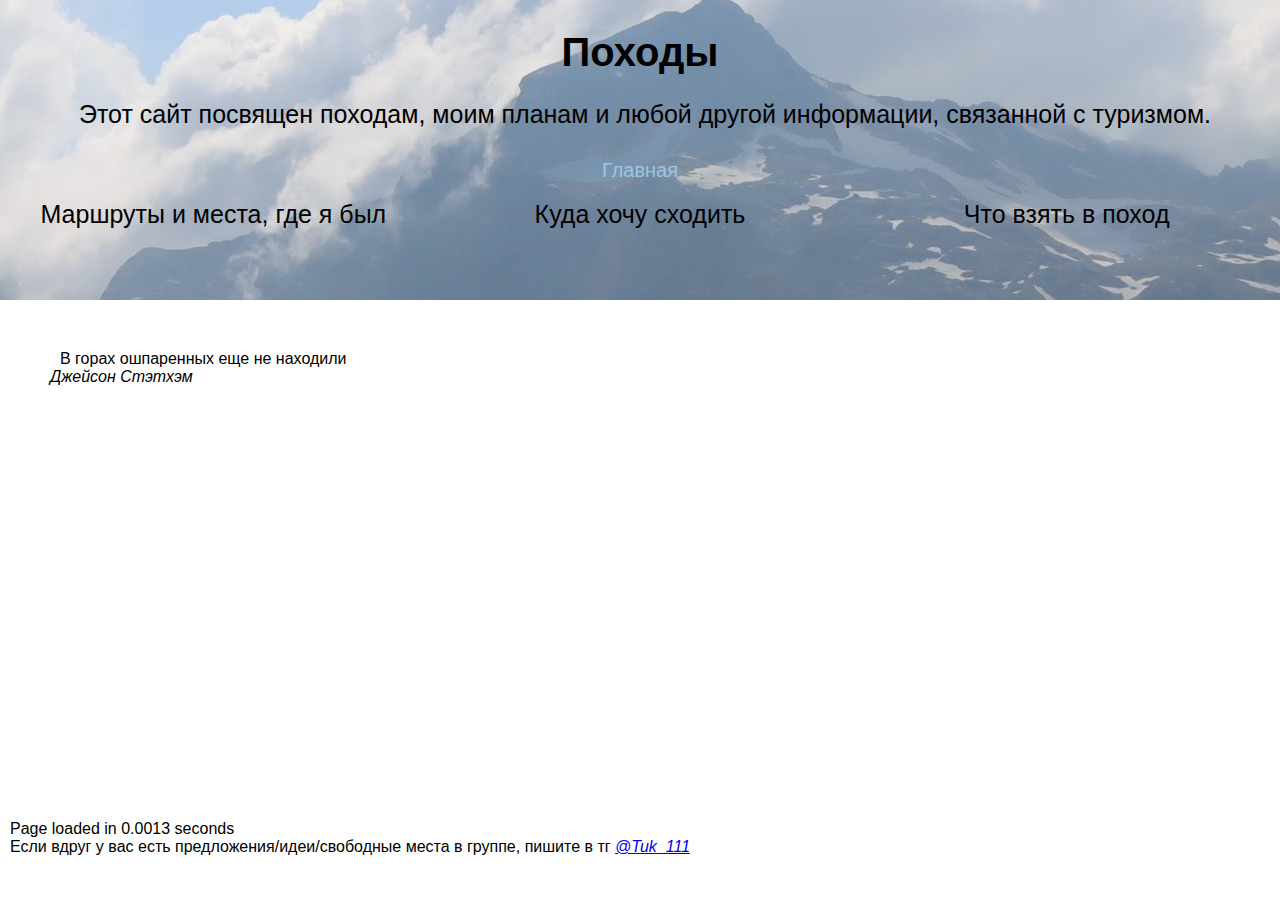
==== commit 7b7c38a2: "Add: lab 4" ====
--- a/index.html
+++ b/index.html
@@ -7,99 +7,9 @@
     <link href="CSS/style.css" rel="stylesheet" type="text/css">
 </head>
 <body>
-<header class="title__background_img">
-    <div class="title__header">
-        <h1 class="title__header__text">Походы</h1>
-    </div>
-    <div class="title__sub_header">
-        <p class="title__sub_header__text">Этот сайт посвящен походам, моим планам и любой другой информации,
-            связанной с туризмом.</p>
-    </div>
-    <nav>
-        <ul class="menu">
-            <li>Маршруты и места, где я был</li>
-            <li>Куда хочу сходить</li>
-            <li>Что взять в поход</li>
-        </ul>
-    </nav>
-</header>
+    <script type=module src=scripts/navBar.js></script>
+    <div class="navbar"></div>
 <main>
-    <section class="section">
-        <h4 class="section__header">Маршруты и места, где я был</h4>
-        <section class="section__element">
-            <h5 class="section__subsection_title">Сплав по реке кереть</h5>
-            <p class="section__text">8 дней веселого времяпрепровождения с картами, костром, выпускниками и просто
-                хорошими людьми</p>
-            <div class="section__container">
-                <img src="Images/keret1.JPG" class=section__photo alt="ph1">
-                <img src="Images/keret2.jpg" class=section__photo alt="ph2">
-                <img src="Images/keret3.jpg" class=section__photo alt="ph3">
-            </div>
-        </section>
-        <section class="section__element">
-            <h5 class="section__subsection_title">Поход из Ялты в Балаклаву</h5>
-            <p class="section__text">7 дневный поход из Ялты в Балаклаву, живописные виды и прекрасная природа </p>
-            <div class="section__container">
-                <img src="Images/kr1.jpg" class=section__photo alt="ph1">
-                <img src="Images/kr2.jpg" class=section__photo alt="ph2">
-                <img src="Images/kr3.jpg" class=section__photo alt="ph3">
-            </div>
-        </section>
-        <section class="section__element">
-            <h5 class="section__subsection_title">Поход по кавказу</h5>
-            <p class="section__text"> 6 дней шли по маршруту тридцатки, еще 6 к горе Большой тхач. </p>
-            <div class="section__container">
-                <img src="Images/kavkaz1.jpg" class=section__photo alt="ph1">
-                <img src="Images/kavkaz2.jpg" class=section__photo alt="ph2">
-                <img src="Images/kavkaz3.jpg" class=section__photo alt="ph3">
-            </div>
-        </section>
-        <section class="section__element">
-            <h5 class="section__subsection_title">И еще</h5>
-            <p class="section__text"> И еще множество турслетов, выездов на Шхеры, Вуоксу и прочие ПВД </p>
-        </section>
-    </section>
-    <article class="section">
-        <h4 class="section__header">Куда хочу сходить</h4>
-        <section>
-            <ul>
-                <li class="section__text">Териберка</li>
-                <li class="section__text"><strong>Эльбрус</strong></li>
-                <li class="section__text">Камчатка</li>
-            </ul>
-        </section>
-    </article>
-    <article class="section">
-        <h4 class="section__header">Что взять с собой в поход</h4>
-        <section>
-            <p class="section_secondary"><i> Статься находится в разработке и будет добавлена позже </i></p>
-        </section>
-    </article>
-    <div class="grid">
-        <span class="column_name">
-            продукт
-        </span>
-        <span class="column_name">
-            норма на человека (гр)
-        </span>
-        <span class="column_name">
-            калорийность
-        </span>
-        <span class="chess">Пшено</span>
-        <span class="chess">80</span>
-        <span class="chess">320</span>
-        <span class="chess">Гречка</span>
-        <span class="chess">80</span>
-        <span class="chess">312</span>
-        <span class="chess">Рис</span>
-        <span class="chess">80</span>
-        <span class="chess">320</span>
-        <span class="chess">Макароны</span>
-        <span class="chess">100</span>
-        <span class="chess">338</span>
-
-    </div>
-
         <section class="section">
         <blockquote>
             <p>В горах ошпаренных еще не находили</p>
@@ -107,7 +17,11 @@
         </blockquote>
     </section>
 </main>
-<footer><p class="contacts"> Если вдруг у вас есть предложения/идеи/свободные места в группе, пишите в тг <cite> <a
-        href="https://t.me/Tuk_111">@Tuk_111</a></cite></p></footer>
+<footer class="footer">
+    <p id="loading-stats"></p>
+    <script src="scripts/timeLoad.js"></script>
+    <p class="contacts"> Если вдруг у вас есть предложения/идеи/свободные места в группе, пишите в тг <cite>
+    <a href="https://t.me/Tuk_111">@Tuk_111</a></cite></p>
+</footer>
 </body>
 </html>
--- a/CSS/style.css
+++ b/CSS/style.css
@@ -34,6 +34,25 @@
     list-style-type: none;
 
     font-size: 25px;
+}
+
+.menu__link {
+    text-decoration: none; /*remove purple color of visited link*/
+    color: inherit;
+}
+
+.menu__link:hover {
+    text-decoration: underline;
+}
+
+.menu__link__home {
+    padding-top: 30px;
+    text-align: center;
+}
+
+
+.active {
+    color: #9AC6E4;
 }
 
 .menu > li {
@@ -141,6 +160,18 @@
     background-color: #f0f0f0;
 }
 
+.navbar {
+    font-size: 20px;
+}
+
+.footer {
+    position: absolute;
+    left: 0;
+    bottom: 0;
+    width: 100%;
+    height: 80px;
+}
+
 .contacts {
     position: absolute;
 }
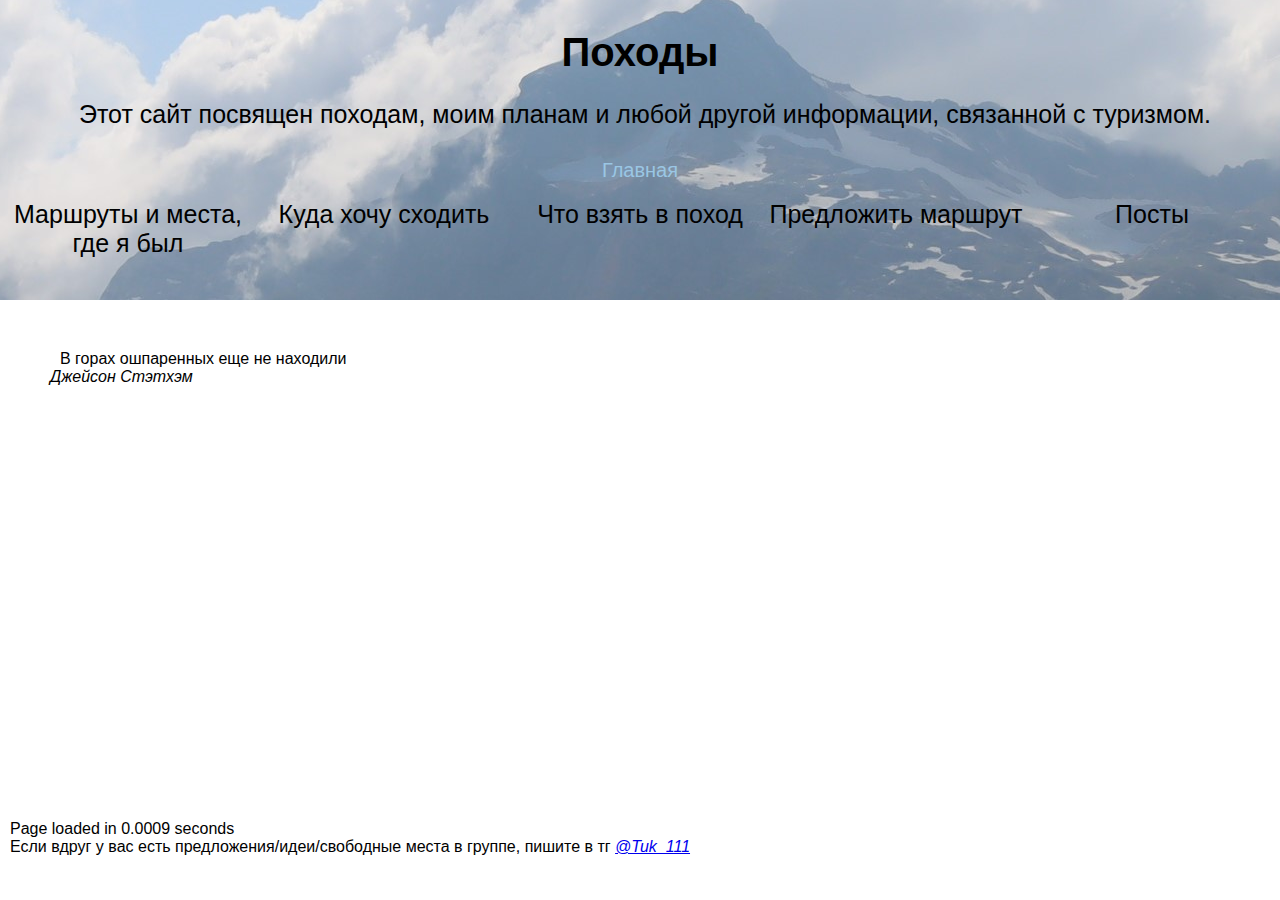
==== commit 90660e09: "Fix bugs" ====
--- a/index.html
+++ b/index.html
@@ -7,8 +7,8 @@
     <link href="CSS/style.css" rel="stylesheet" type="text/css">
 </head>
 <body>
+    <div class="navbar"></div>
     <script type=module src=scripts/navBar.js></script>
-    <div class="navbar"></div>
 <main>
         <section class="section">
         <blockquote>
--- a/CSS/style.css
+++ b/CSS/style.css
@@ -30,7 +30,7 @@
     width: 100%;
     height: 40px;
     display: grid;
-    grid-template-columns: repeat(3, 1fr);
+    grid-template-columns: repeat(5, 1fr);
     list-style-type: none;
 
     font-size: 25px;
@@ -122,7 +122,7 @@
 
 .section__photo {
     width: 100%;
-    object-fit: cover;
+    /*object-fit: cover;*/
     box-shadow: 10px 10px 5px #ccc;
 }
 
@@ -176,6 +176,58 @@
     position: absolute;
 }
 
+.form {
+    width: 50%;
+    text-align: center;
+    margin-right: auto;
+    margin-left: auto;
+    font-size: 25px;
+}
+
+.form__label {
+    display: block;
+    font-weight: bold;
+}
+
+.form__input {
+    width: 100%;
+    padding: 8px;
+    margin: 16px;
+    font-size: 15px;
+}
+
+.form__button {
+    display: block;
+    font-weight: bold;
+    margin-right: auto;
+    margin-left: auto;
+    padding: 16px;
+}
+
+.table_div {
+    margin-bottom: 30px;
+    padding-top: 30px;
+}
+
+.table_offer {
+    width: 50%;
+    text-align: center;
+    margin-right: auto;
+    margin-left: auto;
+    font-size: 25px;
+
+    border: 1px solid;
+    border-collapse: collapse;
+}
+
+.table_offer__field {
+    border: 1px solid;
+}
+
+.deleteButton {
+    font-size: 25px;
+}
+
 p {
     text-indent: 10px;
 }
@@ -185,4 +237,17 @@
     font-family: Comfortaa, sans-serif;
     margin: 0;
     padding: 0;
-}+}
+
+.table_fetch {
+    width: 100%;
+    border-collapse: collapse;
+    margin-top: 20px;
+}
+
+th, td {
+    border: 1px solid #ddd;
+    padding: 8px;
+    text-align: left;
+}
+
